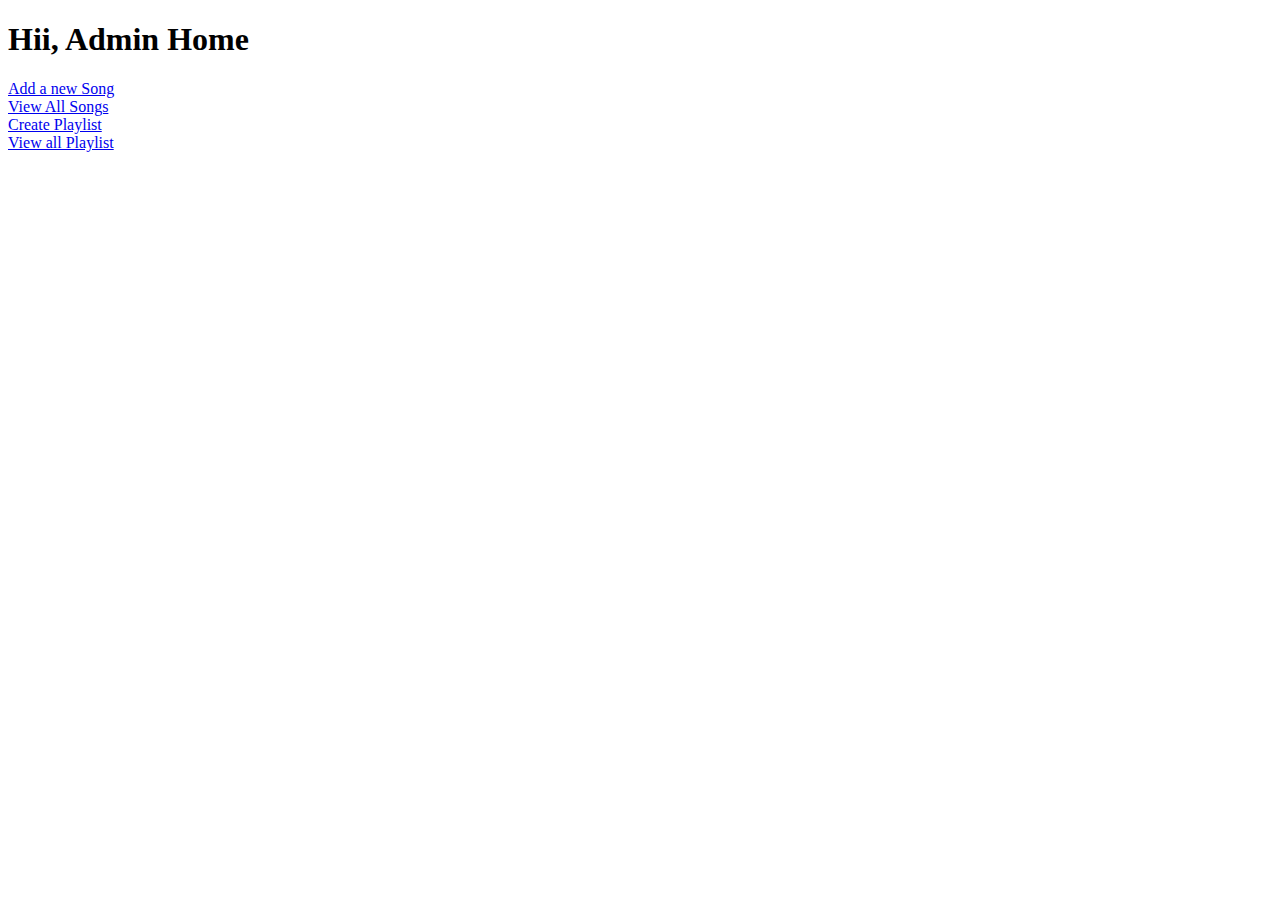
==== src/main/resources/templates/adminHome.html @ 7ff8fc71 "version 1.1--Tune hub" ====
<!DOCTYPE html>
<html>
<head>
<meta charset="ISO-8859-1">
<title>Insert title here</title>
	
</head>
<body>
	<h1>Hii, Admin Home</h1>
		<a href="newSong">Add a new Song</a>
		<br/>
		<a href="viewSong">View All Songs</a>
		<br/>
		<a href="createPlaylist">Create Playlist</a>
		<br>
		<a href="viewPlaylists">View all Playlist</a>
</body>
</html>
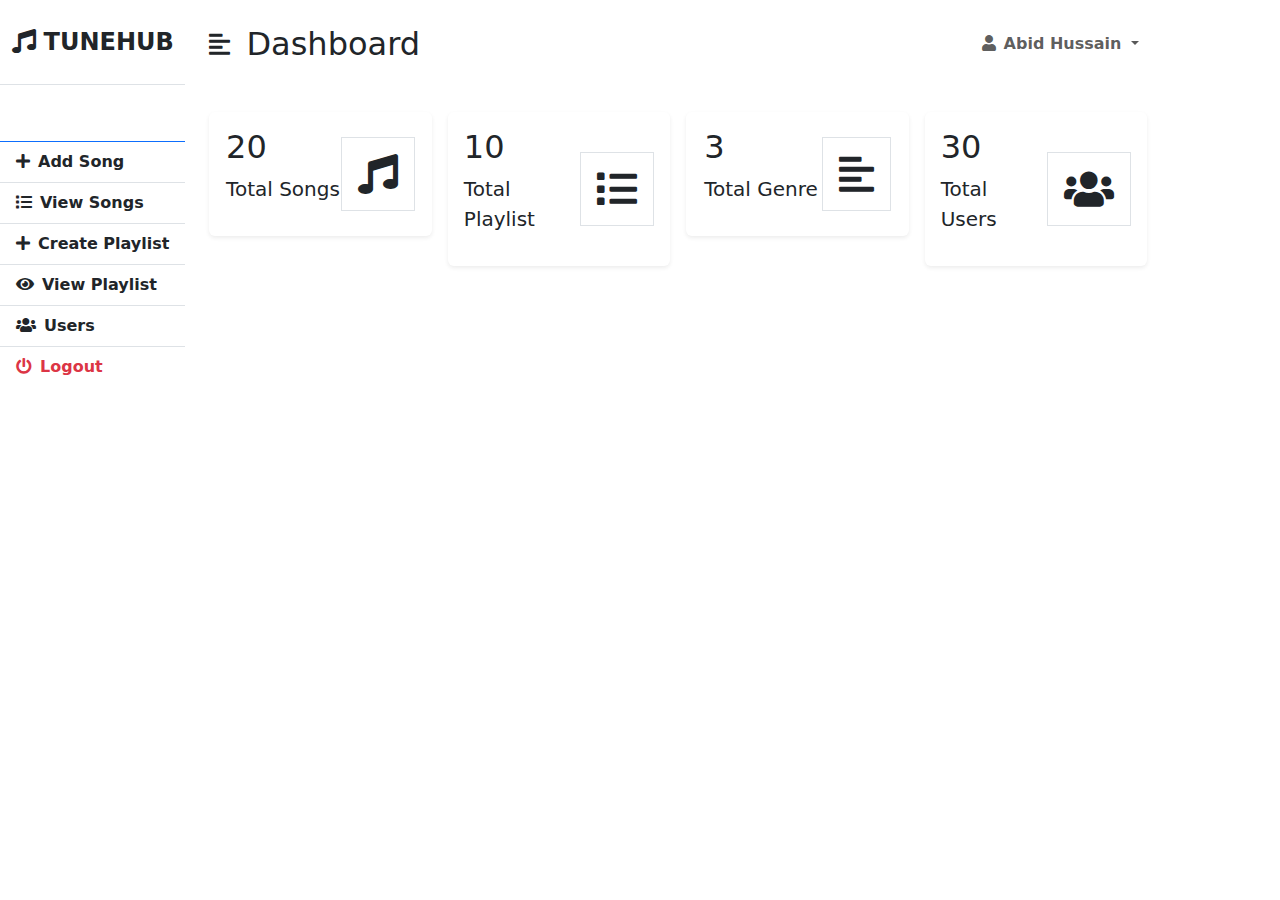
==== commit dd4ea962: "01/02/2024" ====
--- a/src/main/resources/templates/adminHome.html
+++ b/src/main/resources/templates/adminHome.html
@@ -3,16 +3,157 @@
 <head>
 <meta charset="ISO-8859-1">
 <title>Insert title here</title>
-	
+	<link href="https://cdn.jsdelivr.net/npm/bootstrap@5.0.0-beta3/dist/css/bootstrap.min.css" rel="stylesheet" />
+    <link rel="stylesheet" href="https://cdnjs.cloudflare.com/ajax/libs/font-awesome/5.15.3/css/all.min.css" />
+    <link rel="stylesheet" th:href="@{/css/adminHome.css}">
 </head>
 <body>
-	<h1>Hii, Admin Home</h1>
-		<a href="newSong">Add a new Song</a>
-		<br/>
-		<a href="viewSong">View All Songs</a>
-		<br/>
-		<a href="createPlaylist">Create Playlist</a>
-		<br>
-		<a href="viewPlaylists">View all Playlist</a>
+	<div class="d-flex" id="wrapper">
+        <!-- Sidebar -->
+        <div class="bg-white" id="sidebar-wrapper">
+            <div class="sidebar-heading text-center py-4 primary-text fs-4 fw-bold text-uppercase border-bottom"><i
+                    class="fas fa-solid fa-music me-2"></i>TuneHub</div>
+            <div class="list-group list-group-flush my-3">
+                <a href="#" class="list-group-item list-group-item-action bg-transparent second-text active"><i
+      					class="fas fa-solid fa-headphones me-2"></i>Dashboard</a>
+                <a href="newSong" class="list-group-item list-group-item-action bg-transparent second-text fw-bold"><i
+                        class="fas fa-solid fa-plus me-2"></i>Add Song</a>
+                <a href="/viewSongs" class="list-group-item list-group-item-action bg-transparent second-text fw-bold"><i
+                        class="fas fa-solid fa-list me-2"></i>View Songs</a>
+                <a href="createPlaylist" class="list-group-item list-group-item-action bg-transparent second-text fw-bold"><i
+                        class="fas fa-solid fa-plus me-2"></i>Create Playlist</a>
+                <a href="viewPlaylists" class="list-group-item list-group-item-action bg-transparent second-text fw-bold"><i
+                        class="fas fa-solid fa-eye me-2"></i>View Playlist</a>
+                <a href="showUsers" class="list-group-item list-group-item-action bg-transparent second-text fw-bold"><i
+                        class="fas fa-solid fa-users me-2"></i>Users</a>
+                <a href="logout" class="list-group-item list-group-item-action bg-transparent text-danger fw-bold"><i
+                        class="fas fa-power-off me-2"></i>Logout</a>
+            </div>
+        </div>
+        <!-- /#sidebar-wrapper -->
+
+        <!-- Page Content -->
+        <div id="page-content-wrapper">
+            <nav class="navbar navbar-expand-lg navbar-light bg-transparent py-4 px-4">
+                <div class="d-flex align-items-center">
+                    <i class="fas fa-align-left primary-text fs-4 me-3" id="menu-toggle"></i>
+                    <h2 class="fs-2 m-0">Dashboard</h2>
+                </div>
+
+                <button class="navbar-toggler" type="button" data-bs-toggle="collapse"
+                    data-bs-target="#navbarSupportedContent" aria-controls="navbarSupportedContent"
+                    aria-expanded="false" aria-label="Toggle navigation">
+                    <span class="navbar-toggler-icon"></span>
+                </button>
+
+                <div class="collapse navbar-collapse" id="navbarSupportedContent">
+                    <ul class="navbar-nav ms-auto mb-2 mb-lg-0">
+                        <li class="nav-item dropdown">
+                            <a class="nav-link dropdown-toggle second-text fw-bold" href="#" id="navbarDropdown"
+                                role="button" data-bs-toggle="dropdown" aria-expanded="false">
+                                <i class="fas fa-user me-2"></i>Abid Hussain
+                            </a>
+                            <ul class="dropdown-menu" aria-labelledby="navbarDropdown">
+                                <li><a class="dropdown-item" href="#">Profile</a></li>
+                                <li><a class="dropdown-item" href="#">Settings</a></li>
+                                <li><a class="dropdown-item" href="logout">Logout</a></li>
+                            </ul>
+                        </li>
+                    </ul>
+                </div>
+            </nav>
+
+            <div class="container-fluid px-4">
+                <div class="row g-3 my-2">
+                    <div class="col-md-3">
+                        <div class="p-3 bg-white shadow-sm d-flex justify-content-around align-items-center rounded">
+                            <div>
+                                <h3 class="fs-2">20</h3>
+                                <p class="fs-5">Total Songs</p>
+                            </div>
+                            <i class="fas fa-solid fa-music fs-1 primary-text border rounded-full secondary-bg p-3"></i>
+                        </div>
+                    </div>
+
+                    <div class="col-md-3">
+                        <div class="p-3 bg-white shadow-sm d-flex justify-content-around align-items-center rounded">
+                            <div>
+                                <h3 class="fs-2">10</h3>
+                                <p class="fs-5">Total Playlist</p>
+                            </div>
+                            <i
+                                class="fas fa-solid fa-list fs-1 primary-text border rounded-full secondary-bg p-3"></i>
+                        </div>
+                    </div>
+
+                    <div class="col-md-3">
+                        <div class="p-3 bg-white shadow-sm d-flex justify-content-around align-items-center rounded">
+                            <div>
+                                <h3 class="fs-2">3</h3>
+                                <p class="fs-5">Total Genre</p>
+                            </div>
+                            <i class="fas fa-align-left fs-1 primary-text border rounded-full secondary-bg p-3"></i>
+                        </div>
+                    </div>
+
+                    <div class="col-md-3">
+                        <div class="p-3 bg-white shadow-sm d-flex justify-content-around align-items-center rounded">
+                            <div>
+                                <h3 class="fs-2">30</h3>
+                                <p class="fs-5">Total Users</p>
+                            </div>
+                            <i class="fas fa-solid fa-users fs-1 primary-text border rounded-full secondary-bg p-3"></i>
+                        </div>
+                    </div>
+                </div>
+
+              <!--   <div class="row my-5">
+                    <h3 class="fs-4 mb-3">View All Songs</h3>
+                    <div class="col">
+                        <table class="table bg-white rounded shadow-sm  table-hover">
+                            <thead>
+                                <tr>
+                                  
+										<th>Name</th>
+										<th>Artist</th>
+										<th>Genre</th>
+										<th>Play</th>
+                                </tr>
+                            </thead>
+                            
+                            <tbody>
+                                <tr th:each="song:${songs}">
+									<td th:text="${song.name}"></td>
+									<td th:text="${song.artist}"></td>
+									<td th:text="${song.genere}"></td>
+				<td th:text="${song.link}"></td>  for other link used 
+									<td>
+									<audio controls>
+					       				  <source th:src="${song.link}" type="audio/mpeg">
+					    			</audio>
+									</td>
+								</tr>
+                            </tbody>
+                        </table>
+                    </div>
+                </div> -->
+
+            </div>
+        </div>
+    </div>
+    <!-- /#page-content-wrapper -->
+   <!--  </div> -->
+
+    <script src="https://cdn.jsdelivr.net/npm/bootstrap@5.0.0-beta3/dist/js/bootstrap.bundle.min.js"></script>
+    <script>
+        var el = document.getElementById("wrapper");
+        var toggleButton = document.getElementById("menu-toggle");
+
+        toggleButton.onclick = function () {
+            el.classList.toggle("toggled");
+        };
+    </script>
 </body>
-</html>+</html>
+
+
